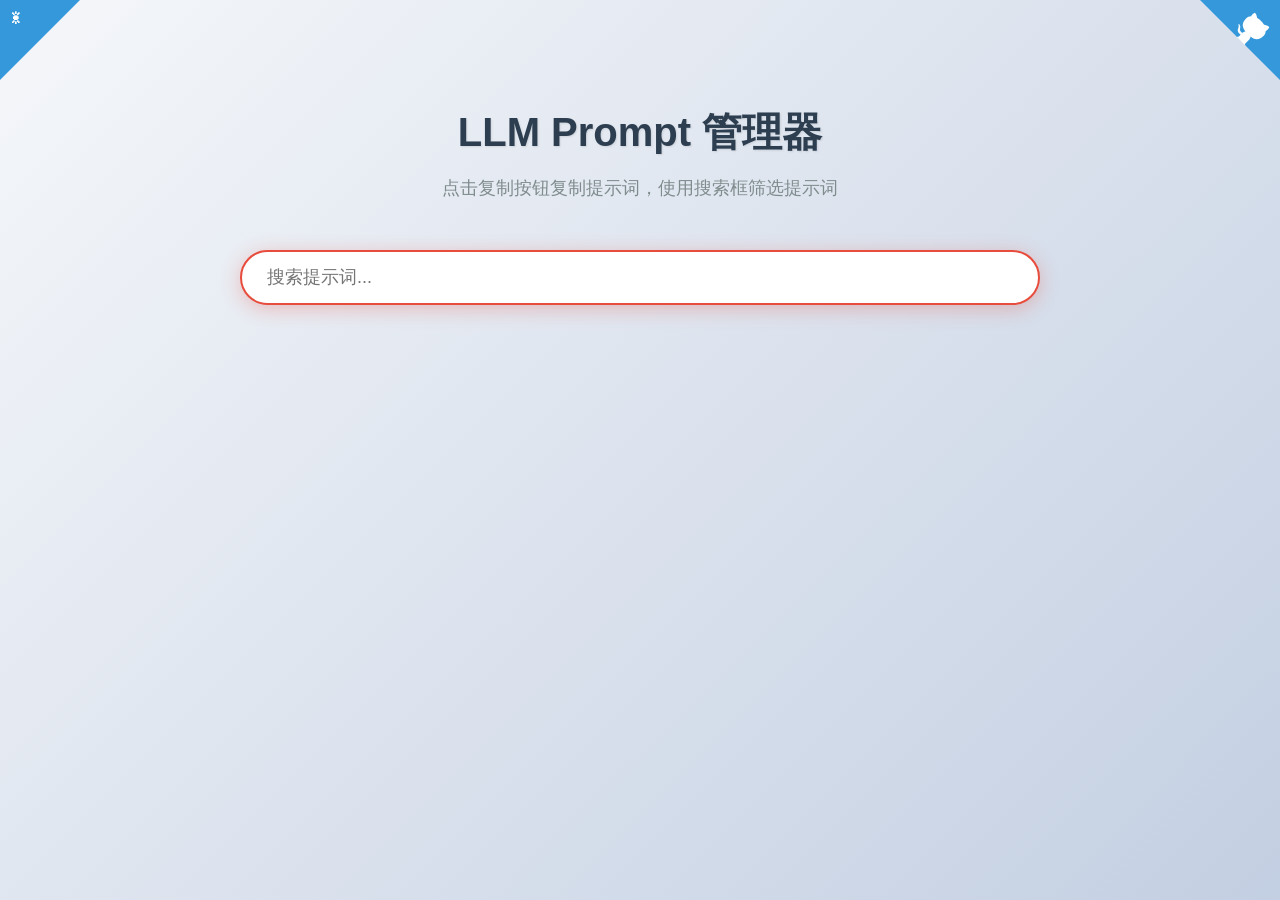
==== static/index.html @ 0bbf93d8 "refactor: move data.js and index.html to static directory, update scripts and README accordingly" ====
<!DOCTYPE html>
<html lang="zh-CN">
<head>
    <meta charset="UTF-8">
    <meta name="viewport" content="width=device-width, initial-scale=1.0">
    <title>LLM Prompt 管理器</title>
    <link rel="stylesheet" href="style.css">
</head>
<body>
    <!-- 左上角主题切换按钮 -->
    <a href="#" class="theme-toggle" id="themeToggle" title="切换主题">
        <svg width="80" height="80" viewBox="0 0 250 250" style="color:#fff; position: absolute; top: 0; border: 0; left: 0;" aria-hidden="true">
            <path d="M0,0 L250,0 L0,250 Z"></path>
            <text x="35" y="75" fill="white" font-size="50" font-family="Arial" font-weight="bold">☀</text>
        </svg>
    </a>
    <!-- 右上角GitHub链接 -->
    <a href="https://github.com/chenxuan520/llm_prompt" class="github-link" target="_blank" title="GitHub仓库">
        <svg width="80" height="80" viewBox="0 0 250 250" style="color:#fff; position: absolute; top: 0; border: 0; right: 0;" aria-hidden="true">
            <path d="M0,0 L115,115 L130,115 L142,142 L250,250 L250,0 Z"></path>
            <path d="M128.3,109.0 C113.8,99.7 119.0,89.6 119.0,89.6 C122.0,82.7 120.5,78.6 120.5,78.6 C119.2,72.0 123.4,76.3 123.4,76.3 C127.3,80.9 125.5,87.3 125.5,87.3 C122.9,97.6 130.6,101.9 134.4,103.2" fill="currentColor" style="transform-origin: 130px 106px;" class="octo-arm"></path>
            <path d="M115.0,115.0 C114.9,115.1 118.7,116.5 119.8,115.4 L133.7,101.6 C136.9,99.2 139.9,98.4 142.2,98.6 C133.8,88.0 127.5,74.4 143.8,58.0 C148.5,53.4 154.0,51.2 159.7,51.0 C160.3,49.4 163.2,43.6 171.4,40.1 C171.4,40.1 176.1,42.5 178.8,56.2 C183.1,58.6 187.2,61.8 190.9,65.4 C194.5,69.0 197.7,73.2 200.1,77.6 C213.8,80.2 216.3,84.9 216.3,84.9 C212.7,93.1 206.9,96.0 205.4,96.6 C205.1,102.4 203.0,107.8 198.3,112.5 C181.9,128.9 168.3,122.5 157.7,114.1 C157.9,116.9 156.7,120.9 152.7,124.9 L141.0,136.5 C139.8,137.7 141.6,141.9 141.8,141.8 Z" fill="currentColor" class="octo-body"></path>
        </svg>
    </a>
    <div class="header">
        <h1>LLM Prompt 管理器</h1>
        <p>点击复制按钮复制提示词，使用搜索框筛选提示词</p>
    </div>

    <div class="search-container">
        <input type="text" id="searchInput" placeholder="搜索提示词...">
    </div>

    <div class="cards-container" id="cardsContainer">
        <!-- 卡片将通过 data.js 动态生成 -->
    </div>

    <!-- 加载数据和主要功能脚本 -->
    <script src="data.js"></script>
    <script src="script.js"></script>
    
    <!-- 动态生成卡片的脚本 -->
    <script>
        // 页面加载完成后生成卡片
        document.addEventListener('DOMContentLoaded', function() {
            if (typeof promptData !== 'undefined' && promptData.length > 0) {
                const container = document.getElementById('cardsContainer');
                
                promptData.forEach(item => {
                    const card = document.createElement('div');
                    card.className = 'card';
                    card.setAttribute('data-title', item.title);
                    card.setAttribute('data-filename', item.filename);
                    card.setAttribute('data-content', item.content);
                    
                    card.innerHTML = `
                        <div class="card-header">
                            <div class="card-title">${item.title}</div>
                            <button class="copy-btn" onclick="copyToClipboard(this)">复制</button>
                        </div>
                        <div class="card-body">
                            <div class="markdown-content">${simpleMarkdownToHtml(item.preview)}</div>
                        </div>
                    `;
                    
                    container.appendChild(card);
                });
                
                // 初始化搜索功能
                setTimeout(initSearch, 100); // 延迟执行确保DOM已完全加载
            }
        });
    </script>
</body>
</html>
---- static/style.css ----
/* 主体样式 */
* {
    margin: 0;
    padding: 0;
    box-sizing: border-box;
}

/* 定义主题变量 */
:root {
    --bg-gradient-start: #f5f7fa;
    --bg-gradient-end: #c3cfe2;
    --body-bg: #f5f7fa;
    --text-color: #2c3e50;
    --header-text: #2c3e50;
    --header-subtext: #7f8c8d;
    --card-bg: #ffffff;
    --card-hover-border: #3498db;
    --card-header-bg: linear-gradient(90deg, #3498db, #2980b9);
    --card-body-bg: rgba(255, 255, 255, 0.7);
    --card-text: #2c3e50;
    --search-border: #3498db;
    --search-shadow: rgba(52, 152, 219, 0.2);
    --search-focus-border: #e74c3c;
    --search-focus-shadow: rgba(231, 76, 60, 0.3);
    --copy-btn-bg: rgba(255, 255, 255, 0.2);
    --copy-btn-hover: rgba(255, 255, 255, 0.3);
    --copy-btn-copied: #2ecc71;
    --copy-btn-border: rgba(255, 255, 255, 0.3);
    --blockquote-bg: #f8f9fa;
    --blockquote-border: #3498db;
    --blockquote-text: #7f8c8d;
    --code-bg: #f1f2f6;
    --pre-bg: #f8f9fa;
    --pre-border: #e9ecef;
    --no-results-bg: #ffffff;
    --no-results-text: #7f8c8d;
    --card-shadow: 0 8px 30px rgba(0,0,0,0.12);
    --card-hover-shadow: 0 15px 40px rgba(0,0,0,0.18);
    --card-border: #e9ecef;
}

/* 黑暗模式样式 */
[data-theme="dark"] {
    --bg-gradient-start: #1a1a2e;
    --bg-gradient-end: #16213e;
    --body-bg: #1a1a2e;
    --text-color: #e6e6e6;
    --header-text: #e6e6e6;
    --header-subtext: #bdc3c7;
    --card-bg: #2c2c3a;
    --card-hover-border: #5dade2;
    --card-header-bg: linear-gradient(90deg, #1a5276, #2471a3);
    --card-body-bg: rgba(44, 44, 58, 0.7);
    --card-text: #e6e6e6;
    --search-border: #5dade2;
    --search-shadow: rgba(93, 173, 226, 0.2);
    --search-focus-border: #e74c3c;
    --search-focus-shadow: rgba(231, 76, 60, 0.3);
    --copy-btn-bg: rgba(80, 80, 100, 0.2);
    --copy-btn-hover: rgba(80, 80, 100, 0.3);
    --copy-btn-copied: #27ae60;
    --copy-btn-border: rgba(100, 100, 120, 0.3);
    --blockquote-bg: #3a3a4a;
    --blockquote-border: #5dade2;
    --blockquote-text: #bdc3c7;
    --code-bg: #3a3a4a;
    --pre-bg: #3a3a4a;
    --pre-border: #4a4a5a;
    --no-results-bg: #2c2c3a;
    --no-results-text: #bdc3c7;
    --card-shadow: 0 8px 30px rgba(0, 0, 0, 0.4);
    --card-hover-shadow: 0 15px 40px rgba(0, 0, 0, 0.6);
    --card-border: #4a4a5a;
}

body {
    font-family: 'Segoe UI', 'Microsoft YaHei', Tahoma, Geneva, Verdana, sans-serif;
    background: linear-gradient(135deg, var(--bg-gradient-start) 0%, var(--bg-gradient-end) 100%);
    background-color: var(--body-bg);
    min-height: 100vh;
    padding: 20px;
    line-height: 1.6;
    color: var(--text-color);
    transition: background 0.3s, color 0.3s;
}

/* 头部样式 */
.header {
    text-align: center;
    margin-bottom: 30px;
    padding: 20px;
    position: relative;
}

.header h1 {
    color: var(--header-text);
    font-size: 2.5em;
    margin-bottom: 10px;
    text-shadow: 1px 1px 2px rgba(0,0,0,0.1);
}

.header p {
    color: var(--header-subtext);
    font-size: 1.1em;
}

/* 左上角主题切换按钮 */
.theme-toggle {
    position: fixed;
    top: 0;
    left: 0;
    width: 80px;
    height: 80px;
    z-index: 99; /* 稍微低于GitHub链接 */
    text-decoration: none;
    display: block;
    overflow: visible;
}

.theme-toggle svg {
    transition: all 0.3s ease;
    cursor: pointer;
}

.theme-toggle:hover svg {
    transform: scale(1.1);
}

/* 右上角GitHub链接 */
.github-link {
    position: fixed;
    top: 0;
    right: 0;
    width: 80px;
    height: 80px;
    z-index: 100;
    text-decoration: none;
    display: block;
    overflow: visible;
}

.github-link svg {
    transition: all 0.3s ease;
}

.github-link:hover .octo-arm {
    animation: octocat-wave 560ms ease-in-out;
}

/* Octocat波浪动画 */
@keyframes octocat-wave {
    0%, 100% { transform: rotate(0); }
    20%, 60% { transform: rotate(-25deg); }
    40%, 80% { transform: rotate(10deg); }
}

/* 头部样式 - 移除角标预留空间 */
.header {
    text-align: center;
    margin-bottom: 30px;
    padding: 100px 20px 20px 20px; /* 为角标留出空间，但减少左右padding */
    position: relative;
    min-height: 80px; /* 确保有足够的空间容纳角标 */
}

.header h1 {
    color: var(--header-text);
    font-size: 2.5em;
    margin-bottom: 10px;
    text-shadow: 1px 1px 2px rgba(0,0,0,0.1);
}

.header p {
    color: var(--header-subtext);
    font-size: 1.1em;
}

/* 确保body有适当的边距以容纳角标 */
body {
    padding-top: 0;
    margin-top: 0;
}

/* 搜索容器样式 */
.search-container {
    max-width: 800px;
    margin: 0 auto 30px;
    position: relative;
}

#searchInput {
    width: 100%;
    padding: 15px 25px;
    font-size: 18px;
    border: 2px solid var(--search-border);
    border-radius: 50px;
    outline: none;
    transition: all 0.3s ease;
    background: white;
    color: var(--text-color);
    box-shadow: 0 4px 15px var(--search-shadow);
}

/* 暗黑模式下搜索输入框样式 */
[data-theme="dark"] #searchInput {
    background: #2d3748; /* 深灰色背景 */
    color: #e2e8f0; /* 浅色文字 */
    border-color: #4a5568; /* 深灰色边框 */
}

#searchInput:focus {
    border-color: var(--search-focus-border);
    box-shadow: 0 4px 20px var(--search-focus-shadow);
    transform: translateY(-2px);
}

/* 卡片容器样式 */
.cards-container {
    display: grid;
    grid-template-columns: repeat(auto-fill, minmax(400px, 1fr));
    gap: 25px;
    max-width: 1600px;
    margin: 0 auto;
}

/* 单个卡片样式 */
.card {
    background: linear-gradient(145deg, var(--card-bg), #f8f9fa);
    border-radius: 15px;
    box-shadow: var(--card-shadow);
    overflow: hidden;
    transition: all 0.4s cubic-bezier(0.175, 0.885, 0.32, 1.275);
    display: flex;
    flex-direction: column;
    height: 350px;
    position: relative;
    border: 1px solid var(--card-border);
}

.card:hover {
    transform: translateY(-8px) scale(1.02);
    box-shadow: var(--card-hover-shadow);
    border-color: var(--card-hover-border);
}

/* 卡片头部样式 */
.card-header {
    padding: 20px;
    background: var(--card-header-bg);
    color: white;
    display: flex;
    justify-content: space-between;
    align-items: center;
    border-bottom: 1px solid rgba(255,255,255,0.1);
}

.card-title {
    font-weight: bold;
    color: white;
    font-size: 1.2em;
    flex-grow: 1;
    white-space: nowrap;
    overflow: hidden;
    text-overflow: ellipsis;
    margin-right: 15px;
}

/* 复制按钮样式 */
.copy-btn {
    background: var(--copy-btn-bg);
    color: white;
    border: 1px solid var(--copy-btn-border);
    border-radius: 8px;
    padding: 8px 15px;
    cursor: pointer;
    font-size: 0.9em;
    transition: all 0.3s ease;
    min-width: 60px;
}

.copy-btn:hover {
    background: var(--copy-btn-hover);
    transform: scale(1.05);
}

.copy-btn.copied {
    background: var(--copy-btn-copied);
    border-color: var(--copy-btn-copied);
}

/* 卡片内容区样式 */
.card-body {
    padding: 20px;
    flex-grow: 1;
    overflow-y: auto;
    color: var(--card-text);
    font-size: 0.95em;
    line-height: 1.7;
    background: var(--card-body-bg);
}

/* Markdown内容样式 */
.markdown-content {
    line-height: 1.6;
    font-size: 0.95em;
    color: var(--card-text);
}

.markdown-content h1,
.markdown-content h2,
.markdown-content h3 {
    margin: 8px 0 6px 0;
    color: var(--card-text);
    font-weight: bold;
    display: inline; /* 防止标题造成过大间距 */
}

.markdown-content h1 {
    font-size: 1.1em;
    border-bottom: none;
    padding-bottom: 0;
}

.markdown-content h2 {
    font-size: 1.05em;
    border-bottom: none;
    padding-bottom: 0;
}

.markdown-content h3 {
    font-size: 1.0em;
}

.markdown-content p {
    margin: 6px 0;
    display: block;
}

.markdown-content ul {
    margin: 6px 0;
    padding-left: 15px;
}

.markdown-content li {
    margin: 3px 0;
    display: list-item;
}

.markdown-content code {
    background: var(--code-bg);
    padding: 1px 4px;
    border-radius: 3px;
    font-family: 'Consolas', 'Courier New', monospace;
    font-size: 0.9em;
}

.markdown-content pre {
    background: var(--pre-bg);
    color: var(--card-text);
    padding: 8px;
    border-radius: 4px;
    overflow-x: auto;
    margin: 8px 0;
    font-size: 0.9em;
    border: 1px solid var(--pre-border);
}

.markdown-content pre code {
    background: none;
    padding: 0;
    color: inherit;
    display: block;
}

.markdown-content blockquote {
    border-left: 2px solid var(--blockquote-border);
    padding-left: 8px;
    margin: 8px 0;
    color: var(--blockquote-text);
    font-style: italic;
    background: var(--blockquote-bg);
    padding: 4px 8px;
    border-radius: 0 4px 4px 0;
}

.markdown-content a {
    color: var(--search-border);
    text-decoration: none;
}

.markdown-content a:hover {
    text-decoration: underline;
}

/* 没有结果提示样式 */
.no-results {
    text-align: center;
    grid-column: 1 / -1;
    padding: 60px 20px;
    color: #7f8c8d;
    font-size: 1.3em;
    background: white;
    border-radius: 15px;
    box-shadow: 0 4px 15px rgba(0,0,0,0.08);
    margin: 20px;
}

/* 响应式设计 */
@media (max-width: 768px) {
    .cards-container {
        grid-template-columns: 1fr;
    }

    body {
        padding: 10px;
    }

    .header h1 {
        font-size: 2em;
    }

    #searchInput {
        padding: 12px 20px;
        font-size: 16px;
    }

    .card {
        height: 320px;
    }

    .card-title {
        font-size: 1.1em;
    }
}

/* 加载动画 */
@keyframes fadeIn {
    from {
        opacity: 0;
        transform: translateY(20px);
    }
    to {
        opacity: 1;
        transform: translateY(0);
    }
}

.card {
    animation: fadeIn 0.6s ease-out;
}

/* 滚动条样式 */
.card-body::-webkit-scrollbar {
    width: 8px;
}

.card-body::-webkit-scrollbar-track {
    background: var(--blockquote-bg);
    border-radius: 4px;
}

.card-body::-webkit-scrollbar-thumb {
    background: var(--search-border);
    border-radius: 4px;
}

.card-body::-webkit-scrollbar-thumb:hover {
    background: var(--search-focus-border);
}
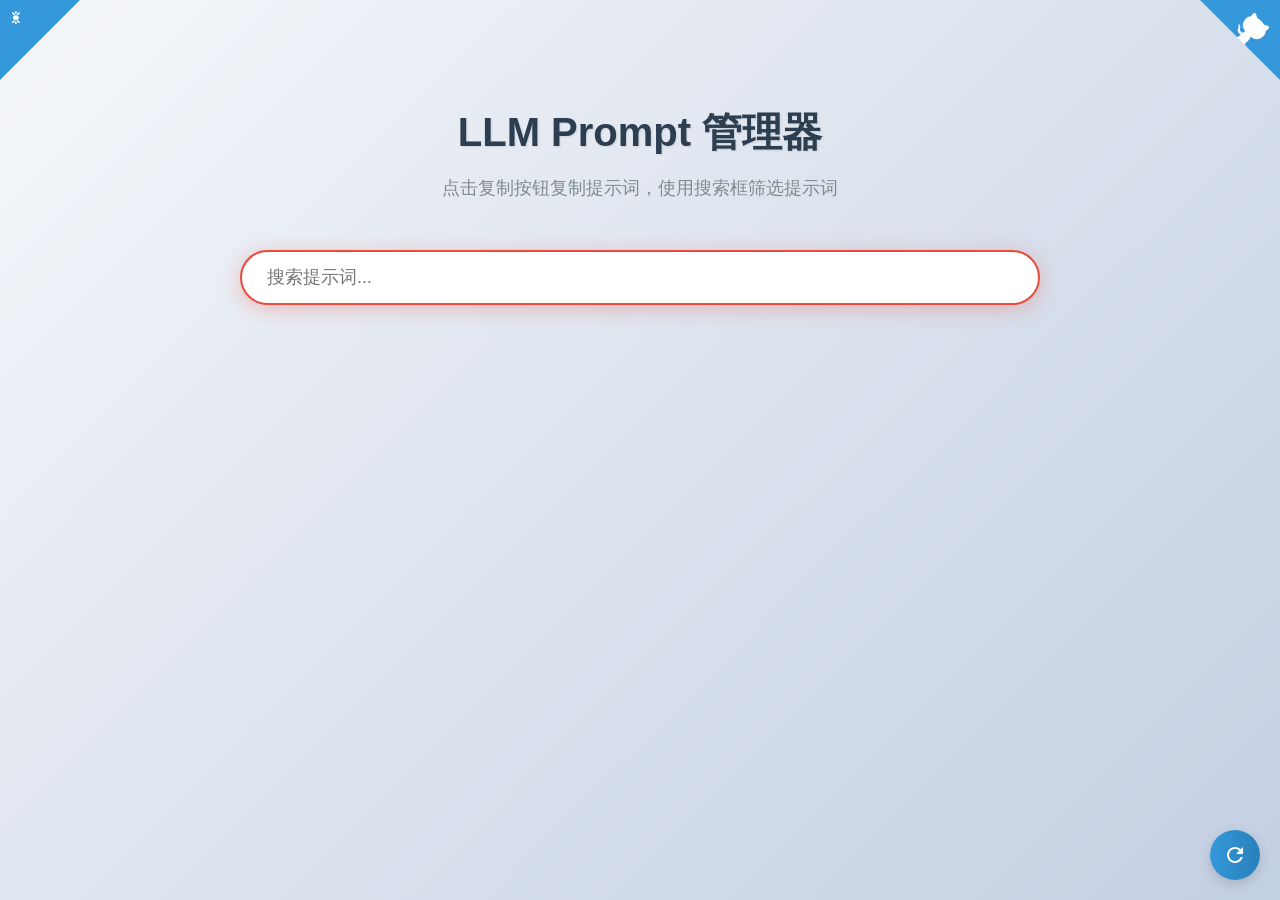
==== commit 37ab1400: "feat: add force cache refresh button and functionality" ====
--- a/static/index.html
+++ b/static/index.html
@@ -22,6 +22,13 @@
             <path d="M115.0,115.0 C114.9,115.1 118.7,116.5 119.8,115.4 L133.7,101.6 C136.9,99.2 139.9,98.4 142.2,98.6 C133.8,88.0 127.5,74.4 143.8,58.0 C148.5,53.4 154.0,51.2 159.7,51.0 C160.3,49.4 163.2,43.6 171.4,40.1 C171.4,40.1 176.1,42.5 178.8,56.2 C183.1,58.6 187.2,61.8 190.9,65.4 C194.5,69.0 197.7,73.2 200.1,77.6 C213.8,80.2 216.3,84.9 216.3,84.9 C212.7,93.1 206.9,96.0 205.4,96.6 C205.1,102.4 203.0,107.8 198.3,112.5 C181.9,128.9 168.3,122.5 157.7,114.1 C157.9,116.9 156.7,120.9 152.7,124.9 L141.0,136.5 C139.8,137.7 141.6,141.9 141.8,141.8 Z" fill="currentColor" class="octo-body"></path>
         </svg>
     </a>
+
+    <!-- 右下角强制刷新缓存按钮 -->
+    <button class="refresh-cache-btn" id="refreshCacheBtn" title="强制刷新缓存">
+        <svg width="50" height="50" viewBox="0 0 24 24" fill="none" xmlns="http://www.w3.org/2000/svg">
+            <path d="M17.65 6.35C16.2 4.9 14.21 4 12 4C7.58 4 4.01 7.58 4.01 12C4.01 16.42 7.58 20 12 20C15.73 20 18.84 17.45 19.73 14H17.65C16.83 16.33 14.61 18 12 18C8.69 18 6 15.31 6 12C6 8.69 8.69 6 12 6C13.66 6 15.14 6.69 16.22 7.78L13 11H20V4L17.65 6.35Z" fill="currentColor"/>
+        </svg>
+    </button>
     <div class="header">
         <h1>LLM Prompt 管理器</h1>
         <p>点击复制按钮复制提示词，使用搜索框筛选提示词</p>
--- a/static/style.css
+++ b/static/style.css
@@ -147,6 +147,41 @@
     animation: octocat-wave 560ms ease-in-out;
 }
 
+/* 右下角刷新缓存按钮 */
+.refresh-cache-btn {
+    position: fixed;
+    bottom: 20px;
+    right: 20px;
+    width: 50px;
+    height: 50px;
+    border: none;
+    border-radius: 50%;
+    background: var(--card-header-bg);
+    color: white;
+    cursor: pointer;
+    z-index: 100;
+    box-shadow: 0 4px 12px rgba(0,0,0,0.15);
+    transition: all 0.3s ease;
+    display: flex;
+    align-items: center;
+    justify-content: center;
+}
+
+.refresh-cache-btn:hover {
+    transform: rotate(90deg) scale(1.1);
+    box-shadow: 0 6px 20px rgba(0,0,0,0.2);
+}
+
+.refresh-cache-btn:active {
+    transform: rotate(180deg) scale(0.95);
+}
+
+.refresh-cache-btn svg {
+    width: 24px;
+    height: 24px;
+    transition: all 0.3s ease;
+}
+
 /* Octocat波浪动画 */
 @keyframes octocat-wave {
     0%, 100% { transform: rotate(0); }
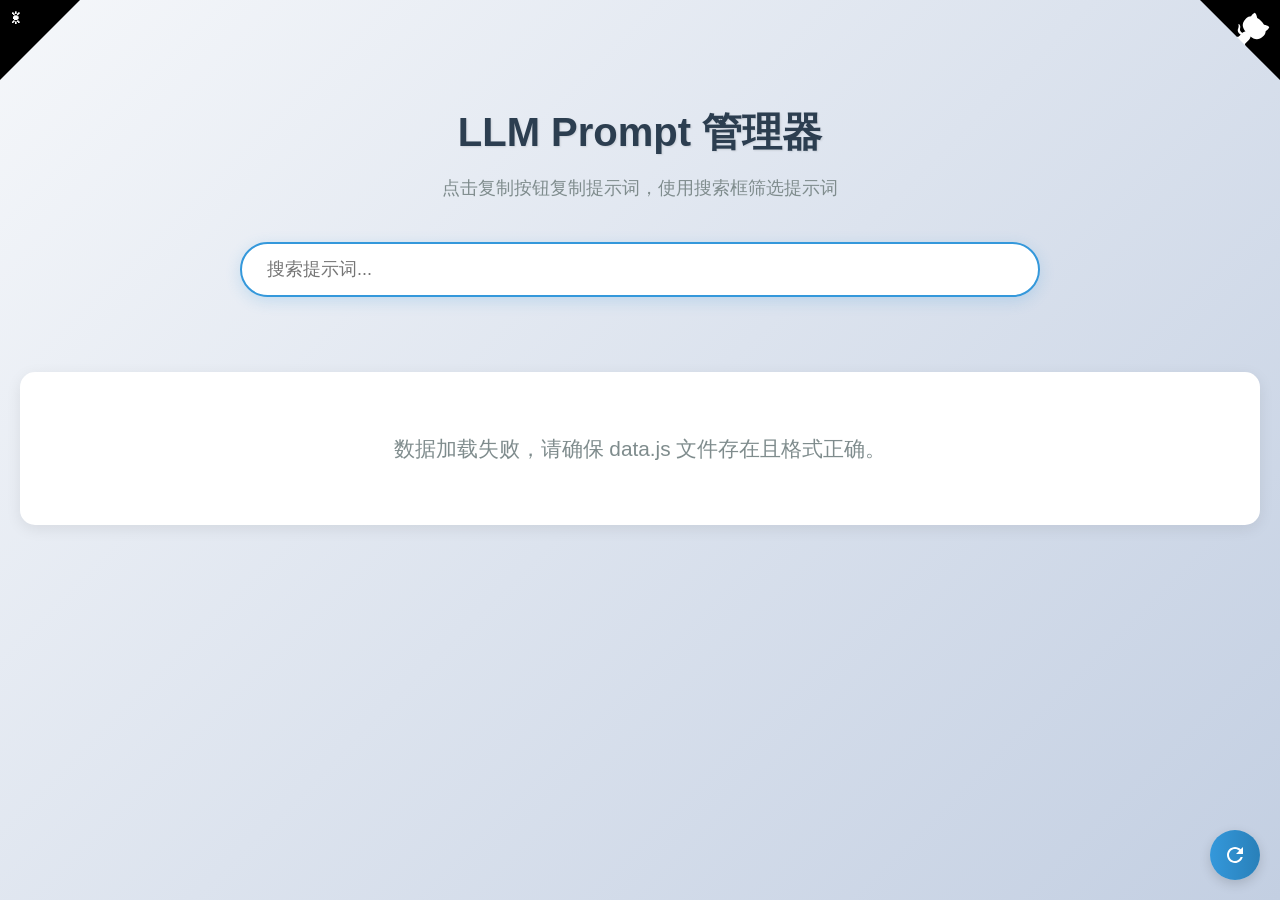
==== commit 4cb2a42b: "feat: add tag filtering and priority sorting" ====
--- a/static/index.html
+++ b/static/index.html
@@ -5,6 +5,7 @@
     <meta name="viewport" content="width=device-width, initial-scale=1.0">
     <title>LLM Prompt 管理器</title>
     <link rel="stylesheet" href="style.css">
+    <link rel="icon" type="image/png" href="favicon.png">
 </head>
 <body>
     <!-- 左上角主题切换按钮 -->
@@ -38,6 +39,10 @@
         <input type="text" id="searchInput" placeholder="搜索提示词...">
     </div>
 
+    <div id="tags-container" class="tags-container">
+        <!-- 标签按钮将通过JS动态生成 -->
+    </div>
+
     <div class="cards-container" id="cardsContainer">
         <!-- 卡片将通过 data.js 动态生成 -->
     </div>
@@ -46,37 +51,11 @@
     <script src="data.js"></script>
     <script src="script.js"></script>
     
-    <!-- 动态生成卡片的脚本 -->
     <script>
-        // 页面加载完成后生成卡片
+        // 页面加载完成后，调用主渲染函数
         document.addEventListener('DOMContentLoaded', function() {
-            if (typeof promptData !== 'undefined' && promptData.length > 0) {
-                const container = document.getElementById('cardsContainer');
-                
-                promptData.forEach(item => {
-                    const card = document.createElement('div');
-                    card.className = 'card';
-                    card.setAttribute('data-title', item.title);
-                    card.setAttribute('data-filename', item.filename);
-                    card.setAttribute('data-content', item.content);
-                    
-                    card.innerHTML = `
-                        <div class="card-header">
-                            <div class="card-title">${item.title}</div>
-                            <button class="copy-btn" onclick="copyToClipboard(this)">复制</button>
-                        </div>
-                        <div class="card-body">
-                            <div class="markdown-content">${simpleMarkdownToHtml(item.preview)}</div>
-                        </div>
-                    `;
-                    
-                    container.appendChild(card);
-                });
-                
-                // 初始化搜索功能
-                setTimeout(initSearch, 100); // 延迟执行确保DOM已完全加载
-            }
+            renderPage();
         });
     </script>
 </body>
-</html>+</html>
--- a/static/style.css
+++ b/static/style.css
@@ -37,6 +37,12 @@
     --card-shadow: 0 8px 30px rgba(0,0,0,0.12);
     --card-hover-shadow: 0 15px 40px rgba(0,0,0,0.18);
     --card-border: #e9ecef;
+    --tag-bg: #ffffff;
+    --tag-color: #3498db;
+    --tag-border-color: #3498db;
+    --tag-hover-bg: #f0f8ff;
+    --tag-hover-border-color: #2980b9;
+    --accent-color: #3498db;
 }
 
 /* 黑暗模式样式 */
@@ -71,6 +77,12 @@
     --card-shadow: 0 8px 30px rgba(0, 0, 0, 0.4);
     --card-hover-shadow: 0 15px 40px rgba(0, 0, 0, 0.6);
     --card-border: #4a4a5a;
+    --tag-bg: #2c2c3a;
+    --tag-color: #5dade2;
+    --tag-border-color: #5dade2;
+    --tag-hover-bg: #3a3a4a;
+    --tag-hover-border-color: #8ecae6;
+    --accent-color: #5dade2;
 }
 
 body {
@@ -78,7 +90,8 @@
     background: linear-gradient(135deg, var(--bg-gradient-start) 0%, var(--bg-gradient-end) 100%);
     background-color: var(--body-bg);
     min-height: 100vh;
-    padding: 20px;
+    padding-top: 0; /* 确保body有适当的边距以容纳角标 */
+    margin-top: 0; /* 确保body有适当的边距以容纳角标 */
     line-height: 1.6;
     color: var(--text-color);
     transition: background 0.3s, color 0.3s;
@@ -87,9 +100,10 @@
 /* 头部样式 */
 .header {
     text-align: center;
-    margin-bottom: 30px;
-    padding: 20px;
+    margin-bottom: 15px;
+    padding: 100px 20px 20px 20px; /* 为角标留出空间 */
     position: relative;
+    min-height: 80px; /* 确保有足够的空间容纳角标 */
 }
 
 .header h1 {
@@ -102,6 +116,7 @@
 .header p {
     color: var(--header-subtext);
     font-size: 1.1em;
+    margin-bottom: 5px; /* 减小与搜索框的距离 */
 }
 
 /* 左上角主题切换按钮 */
@@ -189,37 +204,10 @@
     40%, 80% { transform: rotate(10deg); }
 }
 
-/* 头部样式 - 移除角标预留空间 */
-.header {
-    text-align: center;
-    margin-bottom: 30px;
-    padding: 100px 20px 20px 20px; /* 为角标留出空间，但减少左右padding */
-    position: relative;
-    min-height: 80px; /* 确保有足够的空间容纳角标 */
-}
-
-.header h1 {
-    color: var(--header-text);
-    font-size: 2.5em;
-    margin-bottom: 10px;
-    text-shadow: 1px 1px 2px rgba(0,0,0,0.1);
-}
-
-.header p {
-    color: var(--header-subtext);
-    font-size: 1.1em;
-}
-
-/* 确保body有适当的边距以容纳角标 */
-body {
-    padding-top: 0;
-    margin-top: 0;
-}
-
 /* 搜索容器样式 */
 .search-container {
     max-width: 800px;
-    margin: 0 auto 30px;
+    margin: 0 auto 30px; /* 调整与上方元素的距离 */
     position: relative;
 }
 
@@ -247,6 +235,49 @@
     border-color: var(--search-focus-border);
     box-shadow: 0 4px 20px var(--search-focus-shadow);
     transform: translateY(-2px);
+}
+
+/* 标签容器 */
+.tags-container {
+    display: flex;
+    justify-content: center;
+    flex-wrap: wrap;
+    gap: 10px;
+    margin-bottom: 25px;
+    max-width: 800px;
+    margin-left: auto;
+    margin-right: auto;
+}
+
+/* 标签按钮 */
+.tag-btn {
+    padding: 8px 16px;
+    border-radius: 20px;
+    background-color: var(--tag-bg);
+    color: var(--tag-color);
+    border: 1px solid var(--tag-border-color);
+    cursor: pointer;
+    transition: all 0.2s ease;
+    font-size: 14px;
+    font-weight: 500;
+}
+
+.tag-btn:hover {
+    background-color: var(--tag-hover-bg);
+    border-color: var(--tag-hover-border-color);
+    transform: translateY(-2px);
+}
+
+/* 激活的标签按钮 */
+.tag-btn.active {
+    background-color: var(--accent-color);
+    color: #fff;
+    border-color: var(--accent-color);
+    box-shadow: 0 4px 8px rgba(0, 0, 0, 0.1);
+}
+
+[data-theme="dark"] .tag-btn.active {
+     color: #000;
 }
 
 /* 卡片容器样式 */
@@ -501,4 +532,4 @@
 
 .card-body::-webkit-scrollbar-thumb:hover {
     background: var(--search-focus-border);
-}
+}
